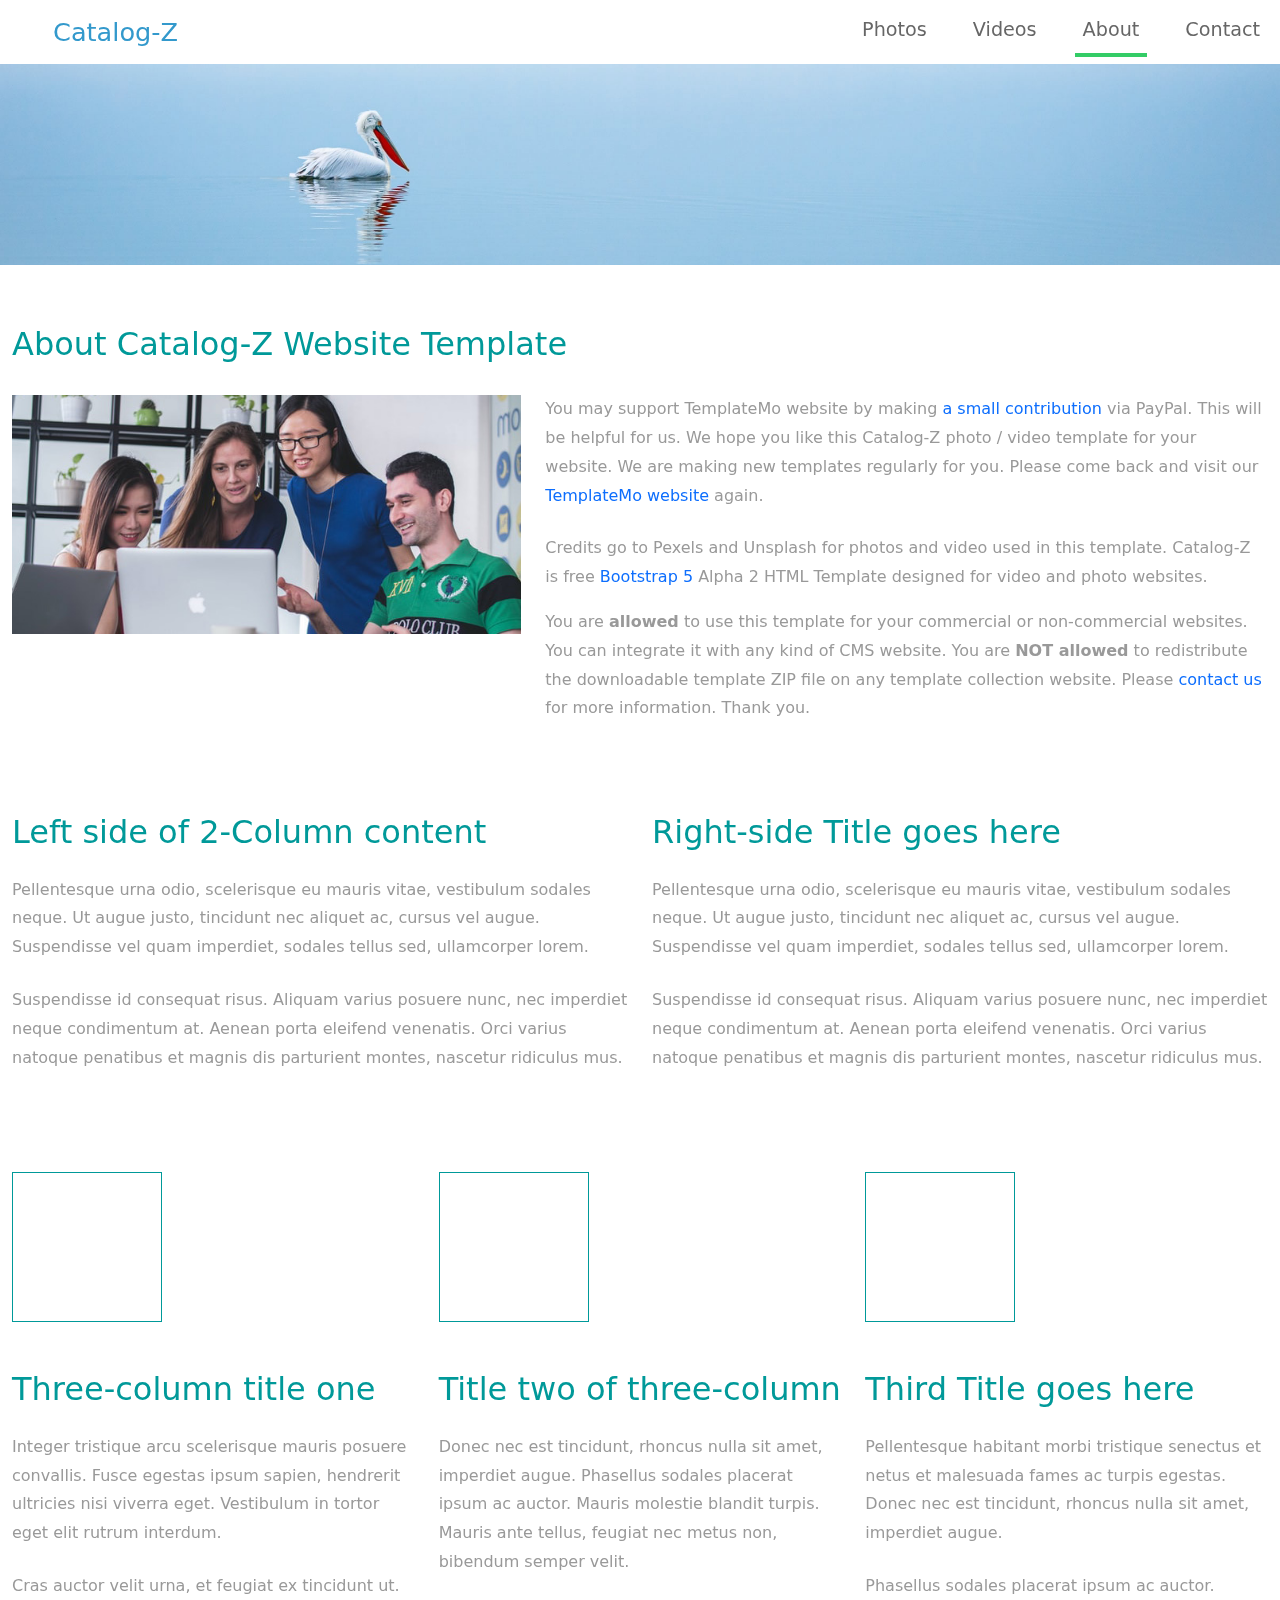
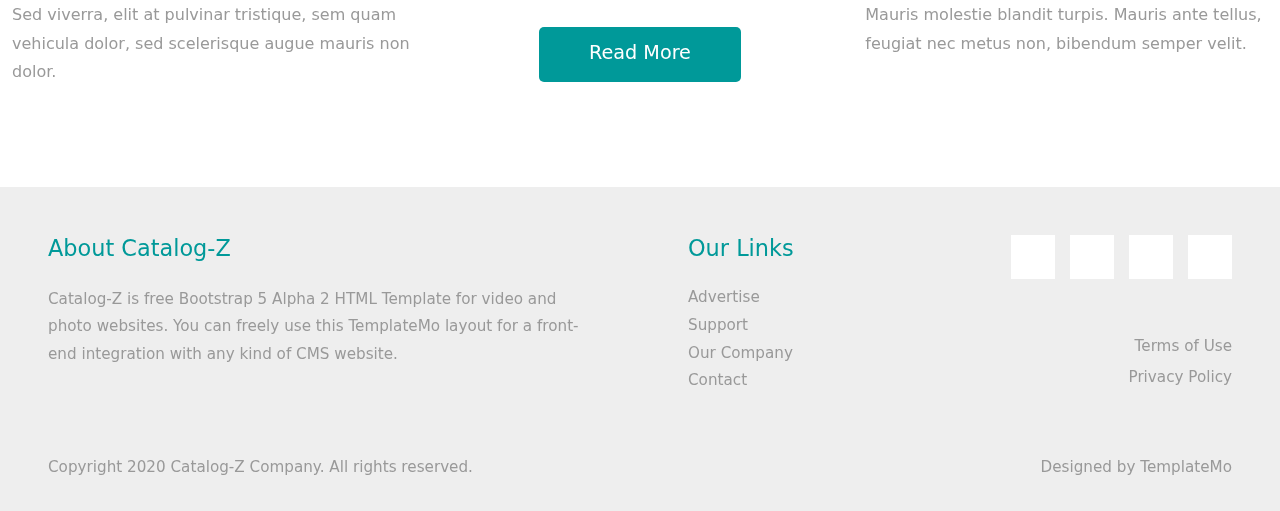
==== about.html @ 3329847a "first commit" ====
<!DOCTYPE html>
<html lang="en">
<head>
    <meta charset="UTF-8">
    <meta name="viewport" content="width=device-width, initial-scale=1.0">
    <title>Catalog-Z About page</title>
    <link rel="stylesheet" href="css/bootstrap.min.css">
    <link rel="stylesheet" href="fontawesome/css/all.min.css">
    <link rel="stylesheet" href="css/templatemo-style.css">
<!--
    
TemplateMo 556 Catalog-Z

https://templatemo.com/tm-556-catalog-z

-->
</head>
<body>
    <!-- Page Loader -->
    <div id="loader-wrapper">
        <div id="loader"></div>

        <div class="loader-section section-left"></div>
        <div class="loader-section section-right"></div>

    </div>
    <nav class="navbar navbar-expand-lg">
        <div class="container-fluid">
            <a class="navbar-brand" href="index.html">
                <i class="fas fa-film mr-2"></i>
                Catalog-Z
            </a>
            <button class="navbar-toggler" type="button" data-toggle="collapse" data-target="#navbarSupportedContent" aria-controls="navbarSupportedContent" aria-expanded="false" aria-label="Toggle navigation">
                <i class="fas fa-bars"></i>
            </button>
            <div class="collapse navbar-collapse" id="navbarSupportedContent">
            <ul class="navbar-nav ml-auto mb-2 mb-lg-0">
                <li class="nav-item">
                    <a class="nav-link nav-link-1" href="index.html">Photos</a>
                </li>
                <li class="nav-item">
                    <a class="nav-link nav-link-2" href="videos.html">Videos</a>
                </li>
                <li class="nav-item">
                    <a class="nav-link nav-link-3 active" aria-current="page" href="about.html">About</a>
                </li>
                <li class="nav-item">
                    <a class="nav-link nav-link-4" href="contact.html">Contact</a>
                </li>
            </ul>
            </div>
        </div>
    </nav>

    <div class="tm-hero d-flex justify-content-center align-items-center" data-parallax="scroll" data-image-src="img/hero.jpg"></div>

    <div class="container-fluid tm-mt-60">
        <div class="row mb-4">
            <h2 class="col-12 tm-text-primary">
                About Catalog-Z Website Template
            </h2>
        </div>
        <div class="row tm-mb-74 tm-row-1640">            
            <div class="col-lg-5 col-md-6 col-12 mb-3">
                <img src="img/about.jpg" alt="Image" class="img-fluid">
            </div>
            <div class="col-lg-7 col-md-6 col-12">
                <div class="tm-about-img-text">
                    <p class="mb-4">
                  You may support TemplateMo website by making <a href="https://paypal.me/templatemo" target="_parent" rel="sponsored">a small contribution</a> via PayPal. This will be helpful for us. We hope you like this Catalog-Z photo / video template for your website. We are making new templates regularly for you. Please come back and visit our <a rel="sponsored" href="https://templatemo.com" target="_parent">TemplateMo website</a> again. </p>
                    <p>
                        Credits go to Pexels and Unsplash for photos and video used in this template. Catalog-Z is free <a rel="sponsored" href="https://v5.getbootstrap.com/">Bootstrap 5</a> Alpha 2 HTML Template designed for video and photo websites.</p> 
                    <p>You are <b>allowed</b> to use this template for your commercial or non-commercial websites. You can integrate it with any kind of CMS website. You are <b>NOT allowed</b> to redistribute the downloadable template ZIP file on any template collection website. Please <a rel="nofollow" href="https://templatemo.com/contact" target="_parent">contact us</a> for more information. Thank you.</p>
                </div>                
            </div>
        </div>
        <div class="row tm-mb-50">
            <div class="col-md-6 col-12">
                <div class="tm-about-2-col">
                    <h2 class="tm-text-primary mb-4">
                        Left side of 2-Column content
                    </h2>
                    <p class="mb-4">
                        Pellentesque urna odio, scelerisque eu mauris vitae, vestibulum sodales neque. Ut augue justo, tincidunt nec aliquet ac, cursus vel augue. Suspendisse vel quam imperdiet, sodales tellus sed, ullamcorper lorem.
                    </p>
                    <p>
                        Suspendisse id consequat risus. Aliquam varius posuere nunc, nec imperdiet neque condimentum at. Aenean porta eleifend venenatis. Orci varius natoque penatibus et magnis dis parturient montes, nascetur ridiculus mus.
                    </p>
                </div>                
            </div> 
            <div class="col-md-6 col-12">
                <div class="tm-about-2-col">
                    <h2 class="tm-text-primary mb-4">
                        Right-side Title goes here
                    </h2>
                    <p class="mb-4">
                        Pellentesque urna odio, scelerisque eu mauris vitae, vestibulum sodales neque. Ut augue justo, tincidunt nec aliquet ac, cursus vel augue. Suspendisse vel quam imperdiet, sodales tellus sed, ullamcorper lorem.
                    </p>
                    <p>
                        Suspendisse id consequat risus. Aliquam varius posuere nunc, nec imperdiet neque condimentum at. Aenean porta eleifend venenatis. Orci varius natoque penatibus et magnis dis parturient montes, nascetur ridiculus mus.
                    </p>
                </div>                
            </div>     
        </div> <!-- row -->
        <div class="row tm-mb-50">
            <div class="col-md-4 col-12">
                <div class="tm-about-3-col">
                    <div class="tm-about-icon-container mb-5">
                        <i class="fas fa-desktop fa-3x tm-text-primary"></i>
                    </div>                
                    <h2 class="tm-text-primary mb-4">Three-column title one</h2>
                    <p class="mb-4">Integer tristique arcu scelerisque mauris posuere convallis. Fusce egestas ipsum sapien, hendrerit ultricies nisi viverra eget. Vestibulum in tortor eget elit rutrum interdum. </p>
                    <p>Cras auctor velit urna, et feugiat ex tincidunt ut. Sed viverra, elit at pulvinar tristique, sem quam vehicula dolor, sed scelerisque augue mauris non dolor.</p>
                </div>                
            </div>
            <div class="col-md-4 col-12">
                <div class="tm-about-3-col">
                    <div class="tm-about-icon-container mb-5">
                        <i class="fas fa-mobile-alt fa-3x tm-text-primary"></i>
                    </div>                
                    <h2 class="tm-text-primary mb-4">Title two of three-column</h2>
                    <p class="tm-mb-50">Donec nec est tincidunt, rhoncus nulla sit amet, imperdiet augue. Phasellus sodales placerat ipsum ac auctor. Mauris molestie blandit turpis. Mauris ante tellus, feugiat nec metus non, bibendum semper velit.</p>                
                    <div class="text-center">
                        <a href="#" class="btn btn-primary">Read More</a>
                    </div>
                </div>                
            </div>
            <div class="col-md-4 col-12">
                <div class="tm-about-3-col">
                    <div class="tm-about-icon-container mb-5">
                        <i class="fas fa-photo-video fa-3x tm-text-primary"></i>
                    </div>                
                    <h2 class="tm-text-primary mb-4">Third Title goes here</h2>
                    <p class="mb-4">Pellentesque habitant morbi tristique senectus et netus et malesuada fames ac turpis egestas. Donec nec est tincidunt, rhoncus nulla sit amet, imperdiet augue. </p>
                    <p>Phasellus sodales placerat ipsum ac auctor. Mauris molestie blandit turpis. Mauris ante tellus, feugiat nec metus non, bibendum semper velit.</p>
                </div>                
            </div>
        </div>
    </div> <!-- container-fluid, tm-container-content -->

    <footer class="tm-bg-gray pt-5 pb-3 tm-text-gray tm-footer">
        <div class="container-fluid tm-container-small">
            <div class="row">
                <div class="col-lg-6 col-md-12 col-12 px-5 mb-5">
                    <h3 class="tm-text-primary mb-4 tm-footer-title">About Catalog-Z</h3>
                    <p>Catalog-Z is free Bootstrap 5 Alpha 2 HTML Template for video and photo websites. You can freely use this TemplateMo layout for a front-end integration with any kind of CMS website.</p>
                </div>
                <div class="col-lg-3 col-md-6 col-sm-6 col-12 px-5 mb-5">
                    <h3 class="tm-text-primary mb-4 tm-footer-title">Our Links</h3>
                    <ul class="tm-footer-links pl-0">
                        <li><a href="#">Advertise</a></li>
                        <li><a href="#">Support</a></li>
                        <li><a href="#">Our Company</a></li>
                        <li><a href="#">Contact</a></li>
                    </ul>
                </div>
                <div class="col-lg-3 col-md-6 col-sm-6 col-12 px-5 mb-5">
                    <ul class="tm-social-links d-flex justify-content-end pl-0 mb-5">
                        <li class="mb-2"><a href="https://facebook.com"><i class="fab fa-facebook"></i></a></li>
                        <li class="mb-2"><a href="https://twitter.com"><i class="fab fa-twitter"></i></a></li>
                        <li class="mb-2"><a href="https://instagram.com"><i class="fab fa-instagram"></i></a></li>
                        <li class="mb-2"><a href="https://pinterest.com"><i class="fab fa-pinterest"></i></a></li>
                    </ul>
                    <a href="#" class="tm-text-gray text-right d-block mb-2">Terms of Use</a>
                    <a href="#" class="tm-text-gray text-right d-block">Privacy Policy</a>
                </div>
            </div>
            <div class="row">
                <div class="col-lg-8 col-md-7 col-12 px-5 mb-3">
                    Copyright 2020 Catalog-Z Company. All rights reserved.
                </div>
                <div class="col-lg-4 col-md-5 col-12 px-5 text-right">
                    Designed by <a href="https://templatemo.com" class="tm-text-gray" rel="sponsored" target="_parent">TemplateMo</a>
                </div>
            </div>
        </div>
    </footer>
    
    <script src="js/plugins.js"></script>
    <script>
        $(window).on("load", function() {
            $('body').addClass('loaded');
        });
    </script>
</body>
</html>
---- css/templatemo-style.css ----
/*
    
TemplateMo 556 Catalog-Z

https://templatemo.com/tm-556-catalog-z

*/

#loader-wrapper {
    position: fixed;
    top: 0;
    left: 0;
    width: 100%;
    height: 100%;
    z-index: 1001;
}
#loader {
    display: block;
    position: relative;
    left: 50%;
    top: 50%;
    width: 150px;
    height: 150px;
    margin: -75px 0 0 -75px;
    border-radius: 50%;
    border: 3px solid transparent;
    border-top-color: #3498db;

    -webkit-animation: spin 2s linear infinite; /* Chrome, Opera 15+, Safari 5+ */
    animation: spin 2s linear infinite; /* Chrome, Firefox 16+, IE 10+, Opera */

    z-index: 1002;
}

    #loader:before {
        content: "";
        position: absolute;
        top: 5px;
        left: 5px;
        right: 5px;
        bottom: 5px;
        border-radius: 50%;
        border: 3px solid transparent;
        border-top-color: #e74c3c;

        -webkit-animation: spin 3s linear infinite; /* Chrome, Opera 15+, Safari 5+ */
        animation: spin 3s linear infinite; /* Chrome, Firefox 16+, IE 10+, Opera */
    }

    #loader:after {
        content: "";
        position: absolute;
        top: 15px;
        left: 15px;
        right: 15px;
        bottom: 15px;
        border-radius: 50%;
        border: 3px solid transparent;
        border-top-color: #f9c922;

        -webkit-animation: spin 1.5s linear infinite; /* Chrome, Opera 15+, Safari 5+ */
          animation: spin 1.5s linear infinite; /* Chrome, Firefox 16+, IE 10+, Opera */
    }

    @-webkit-keyframes spin {
        0%   { 
            -webkit-transform: rotate(0deg);  /* Chrome, Opera 15+, Safari 3.1+ */
            -ms-transform: rotate(0deg);  /* IE 9 */
            transform: rotate(0deg);  /* Firefox 16+, IE 10+, Opera */
        }
        100% {
            -webkit-transform: rotate(360deg);  /* Chrome, Opera 15+, Safari 3.1+ */
            -ms-transform: rotate(360deg);  /* IE 9 */
            transform: rotate(360deg);  /* Firefox 16+, IE 10+, Opera */
        }
    }
    @keyframes spin {
        0%   { 
            -webkit-transform: rotate(0deg);  /* Chrome, Opera 15+, Safari 3.1+ */
            -ms-transform: rotate(0deg);  /* IE 9 */
            transform: rotate(0deg);  /* Firefox 16+, IE 10+, Opera */
        }
        100% {
            -webkit-transform: rotate(360deg);  /* Chrome, Opera 15+, Safari 3.1+ */
            -ms-transform: rotate(360deg);  /* IE 9 */
            transform: rotate(360deg);  /* Firefox 16+, IE 10+, Opera */
        }
    }

    #loader-wrapper .loader-section {
        position: fixed;
        top: 0;
        width: 51%;
        height: 100%;
        background: #222222;
        z-index: 1001;
        -webkit-transform: translateX(0);  /* Chrome, Opera 15+, Safari 3.1+ */
        -ms-transform: translateX(0);  /* IE 9 */
        transform: translateX(0);  /* Firefox 16+, IE 10+, Opera */
    }

    #loader-wrapper .loader-section.section-left {
        left: 0;
    }

    #loader-wrapper .loader-section.section-right {
        right: 0;
    }

    /* Loaded */
    .loaded #loader-wrapper .loader-section.section-left {
        -webkit-transform: translateX(-100%);  /* Chrome, Opera 15+, Safari 3.1+ */
            -ms-transform: translateX(-100%);  /* IE 9 */
                transform: translateX(-100%);  /* Firefox 16+, IE 10+, Opera */

        -webkit-transition: all 0.7s 0.3s cubic-bezier(0.645, 0.045, 0.355, 1.000);  
                transition: all 0.7s 0.3s cubic-bezier(0.645, 0.045, 0.355, 1.000);
    }

    .loaded #loader-wrapper .loader-section.section-right {
        -webkit-transform: translateX(100%);  /* Chrome, Opera 15+, Safari 3.1+ */
            -ms-transform: translateX(100%);  /* IE 9 */
                transform: translateX(100%);  /* Firefox 16+, IE 10+, Opera */

-webkit-transition: all 0.7s 0.3s cubic-bezier(0.645, 0.045, 0.355, 1.000);  
        transition: all 0.7s 0.3s cubic-bezier(0.645, 0.045, 0.355, 1.000);
    }
    
    .loaded #loader {
        opacity: 0;
        -webkit-transition: all 0.3s ease-out;  
                transition: all 0.3s ease-out;
    }
    .loaded #loader-wrapper {
        visibility: hidden;

        -webkit-transform: translateY(-100%);  /* Chrome, Opera 15+, Safari 3.1+ */
            -ms-transform: translateY(-100%);  /* IE 9 */
                transform: translateY(-100%);  /* Firefox 16+, IE 10+, Opera */

        -webkit-transition: all 0.3s 1s ease-out;  
                transition: all 0.3s 1s ease-out;
    }

p { line-height: 1.8; }

a { 
    text-decoration: none;
    transition: all 0.3s ease; 
}
a:hover { color:#009999; }
.container-fluid { max-width: 1770px; }
.tm-container-small { max-width: 1550px; }
.btn { border-radius: 0; }
.btn-primary {
    background-color: #009999;
    border: 0;
    border-radius: 5px;
    padding: 12px 50px 14px;
    font-size: 1.2rem;
}

.btn-primary:hover,
.btn-primary:focus {
    background-color:#086969;
}

.btn-primary.disabled, 
.btn-primary:disabled {
    background-color: #009999;
    pointer-events: all;
    cursor: not-allowed;
}

.form-control {
	padding: 10px 20px;
	width: 100%;
	height: auto;
}

.form-group { margin-bottom: 25px; }
.tm-btn-big { padding: 12px 90px 14px; }

.navbar-toggler:focus { box-shadow: none; }
.navbar-brand {
    color: #3399CC;
    font-size: 1.6rem;
}

.navbar-brand i { font-size: 2rem; }

.tm-hero {
    min-height: 200px;
    background: transparent;
}

.tm-mt-60 { margin-top: 60px; }
.tm-mb-50 { margin-bottom: 50px; }
.tm-mb-74 { margin-bottom: 74px; }
.tm-mb-90 { margin-bottom: 90px; }
.tm-text-primary { color: #009999; }
.tm-text-secondary { color: #CC6699; }
a.tm-text-primary:hover { color:#666666; }
.tm-bg-gray { background-color: #EEEEEE; }
.tm-input-paging {
    width: 40px;
    border-radius: 0;
    border: 1px solid #CCCCCC;
    background: #f4f4f4;
    text-align: center;
}

.nav-item { margin-right: 30px; }
.nav-item:last-child { margin-right: 0; }

.nav-link {
    color: #666666;
    border-bottom: 4px solid transparent;
    font-size: 1.2rem;
}

.nav-link-1.active,
.nav-link-1:hover {
    border-color: #33CCFF;
}

.nav-link-2.active,
.nav-link-2:hover {
    border-color: #FF6666;
}

.nav-link-3.active,
.nav-link-3:hover {
    border-color: #33CC66;
}

.nav-link-4.active,
.nav-link-4:hover {
    border-color: #CC66CC;
}

.tm-search-input {
    width: 360px;
    border-radius: 0;
    padding: 12px 15px;
    color: #009999;
    border: none;
}

.tm-search-input:focus {
    border-color: #009999;
    box-shadow: 0 0 0 0.25rem rgb(0 153 153 / 0.25);
}

.tm-search-input::placeholder { /* Chrome, Firefox, Opera, Safari 10.1+ */
    color: #009999;
    opacity: 1; /* Firefox */
}
  
.tm-search-input::-ms-input-placeholder { /* Microsoft Edge */
    color: #009999;
}

.tm-search-btn {
    color: white;
    background-color: #009999;
    border: none;
    width: 100px;
    height: 50px;
    margin-left: -1px;
}

p, .tm-text-gray { color: #999; }
.tm-text-gray-light { color: #CCC; }
.tm-text-gray-dark { color: #666; }


.tm-video-item {
    position: relative;
    overflow: hidden;
    text-align: center;
    cursor: pointer;
}

.tm-video-item img {
    position: relative;
    display: block;
    min-height: 100%;
    max-width: 100%;
    opacity: 0.8;
}

.tm-video-item figcaption {
    padding: 2em;
    color: #fff;
    text-transform: uppercase;
    font-size: 1.25em;
    -webkit-backface-visibility: hidden;
	backface-visibility: hidden;
}

.tm-video-item figcaption::before,
.tm-video-item figcaption::after {
    pointer-events: none;
}

.tm-video-item figcaption,
.tm-video-item figcaption > a {
    position: absolute;
    top: 0;
    left: 0;
    width: 100%;
    height: 100%;
}

.tm-video-item figcaption > a {
	z-index: 1000;
	text-indent: 200%;
	white-space: nowrap;
	font-size: 0;
	opacity: 0;
}

.tm-video-item h2 {
    word-spacing: -0.15em;
    font-weight: 300;
}

.tm-video-item h2,
.tm-video-item p {
    margin: 0;
}

.tm-video-item p {
    letter-spacing: 1px;
    font-size: 68.5%;
}

.tm-gallery div.d-block { animation: show .5s ease; }

@keyframes show {
    0% {
    	opacity: 0;
    	transform: scale(0.9);
    }
    100% {
    	opacity: 1;
    	transform: scale(1);
    }
}

.tm-paging-link {
    justify-content: center;
    display: flex;
    align-items: center;
    width: 60px;
    height: 60px;
    font-size: 1.1rem;
    color: #999;
    background-color: #EEEEEE;
    margin: 10px;
    border-radius: 5px;
    text-decoration: none;
    transition: all 0.3s ease;
}

.tm-paging-link:hover,
.tm-paging-link.active {
    background-color: #009999;
    color: #fff; 
}

/*---------------*/
/***** Ming *****/
/*---------------*/

figure.effect-ming {
	background: #030c17;
}

figure.effect-ming img {
	opacity: 0.9;
	-webkit-transition: opacity 0.35s;
	transition: opacity 0.35s;
}

figure.effect-ming figcaption::before {
	position: absolute;
	top: 30px;
	right: 30px;
	bottom: 30px;
	left: 30px;
	border: 2px solid #fff;
	box-shadow: 0 0 0 30px rgba(255,255,255,0.2);
	content: '';
	opacity: 0;
	-webkit-transition: opacity 0.35s, -webkit-transform 0.35s;
	transition: opacity 0.35s, transform 0.35s;
	-webkit-transform: scale3d(1.4,1.4,1);
	transform: scale3d(1.4,1.4,1);
}

figure.effect-ming h2 {
    font-size: 1.3em;
	opacity: 0;
	-webkit-transition: opacity 0.35s, -webkit-transform 0.35s;
	transition: opacity 0.35s, transform 0.35s;
	-webkit-transform: scale(1.5);
	transform: scale(1.5);
}

figure.effect-ming:hover figcaption::before,
figure.effect-ming:hover h2 {
	opacity: 1;
	-webkit-transform: scale3d(1,1,1);
	transform: scale3d(1,1,1);
}

figure.effect-ming:hover figcaption { background-color: rgba(58,52,42,0); }
figure.effect-ming:hover img { opacity: 0.4; }

.tm-footer-links li {
    list-style: none;
    margin-bottom: 5px;
}

.tm-footer-links li a { color: #999999; }
.tm-footer-links li a:hover { color: #009999; }

.tm-social-links li {
    list-style: none;
    margin-right: 15px;
}

.tm-social-links li:last-child { margin-right: 0; }

.tm-social-links li a  {
    color: #999999;
    width: 44px;
    height: 44px;
    display: flex;
    background-color: #fff;
    align-items: center;
    justify-content: center;
}

.tm-social-links li a:hover {
    color: #fff;
    background-color: #009999;
}

.tm-footer { font-size: 0.95rem; }
.tm-footer-title { font-size: 1.4rem; }

/* Videos */
#tm-video-container {
    max-height: 400px;
    overflow: hidden;
    background-color: #333;
    margin-bottom: 90px;
    position: relative;
}

#tm-video {
    display: block;
    width: 100%;
    height: auto;
}

#tm-video-control-button {
    position: absolute;
    bottom: 20px;
    right: 20px;
    z-index: 1000;
    color: #e1e1e1;
}

.tm-video-details {
    height: 100%;
    padding: 40px;
}

/* About */
.tm-row-1640 { max-width: 1640px; }
.tm-about-2-col { max-width: 716px; }
.tm-about-3-col { max-width: 540px; }

.tm-about-2-col,
.tm-about-3-col {
    margin-bottom: 50px;
}

.tm-about-icon-container {
    width: 150px;
    height: 150px;
    border: 1px solid #009999;
    display: flex;
    align-items: center;
    justify-content: center;
}

.tm-about-img-text { max-width: 940px; }

/* Contact */
select.form-control { border-radius: 0; }
select.form-control option { height: 30px; }

select:not([multiple]) {
    -webkit-appearance: none;
    -moz-appearance: none;
    background-position: right 15px center;
    background-repeat: no-repeat;
    background-image: url(../img/select-arrow.png);
    padding: 14px 20px;
    padding-right: 20px;
    color: #666;
}

.mapouter{
    position:relative;
    height:480px;
    width:100%;
    max-width: 480px;
}

.gmap-canvas {
    overflow:hidden;
    background:none!important;
    height:480px;
    width:100%;
}

.tm-contact-form { max-width: 420px; }
.tm-address-col { max-width: 520px; }
.tm-contacts { padding-left: 0; }

.tm-contacts li {
    list-style: none;
    margin-bottom: 20px;
}

.tm-contacts li a i { width: 30px; }
.tm-social { display: flex; }

.tm-social li {
    list-style: none;
    margin-bottom: 20px;
    margin-right: 15px;
}

.tm-social li a i {
    width: 40px;
    height: 40px;
    color: #666666;
    background-color: #EEEEEE;
    display: flex;
    align-items: center;
    justify-content: center;
    transition: all 0.3s ease;
}

.tm-social li a:hover i {
    color: #fff;
    background-color: #009999;
}

.form-control,
input:-internal-autofill-selected,
select:not([multiple]) {
    color: #009999 !important;
}

.form-control::placeholder { /* Chrome, Firefox, Opera, Safari 10.1+ */
    color:  #009999;
    opacity: 1; /* Firefox */
}


.carousel-image {
    width: 25%; /* Ajusta esto según tus necesidades */
    max-height: 50%; /* Ajusta la altura máxima según tus necesidades */
    object-fit: cover; /* Mantiene la proporción de la imagen */
}
.large-icon {
    font-size: 3em; /* Ajusta este valor según sea necesario */
    margin: 0 10px; /* Añade espacio entre los iconos */
}

@media (max-width: 991px) {
    .navbar-collapse {
        position: fixed;
        top: 50px;
        right: 0px;
        background: white;
        width: 150px;
        padding: 15px;
    }

    .tm-container-content { max-width: 870px; }
    .tm-contact-form, .tm-address-col, .mapouter { max-width: 100%; }
    .tm-people-row { max-width: 900px; }
}

@media (max-width: 767px) {
    .tm-paging-col { flex-direction: column; }
    .tm-paging { flex-wrap: wrap; }
    .tm-about-img-text { max-width: 640px; }
    .tm-about-2-col, .tm-about-3-col { margin-bottom: 50px; }
}

@media (max-width: 575px) {
    .tm-container-content { max-width: 420px; }

    .tm-search-form {
        padding-left: 15px;
        padding-right: 15px;
        width: 100%;
        justify-content: center;
    }

    .tm-search-input {
        width: 100%;
        max-width: 360px;
    }

    .tm-people-row { max-width: 420px; }
}

@media (max-width: 400px) {
    .tm-btn-big { padding: 12px 50px 14px; }
}

@media (max-width: 334px) {
    .tm-social-links {
        flex-wrap: wrap;
        justify-content: start !important;
    }

    .tm-social-links li { margin-right: 3px; }
}
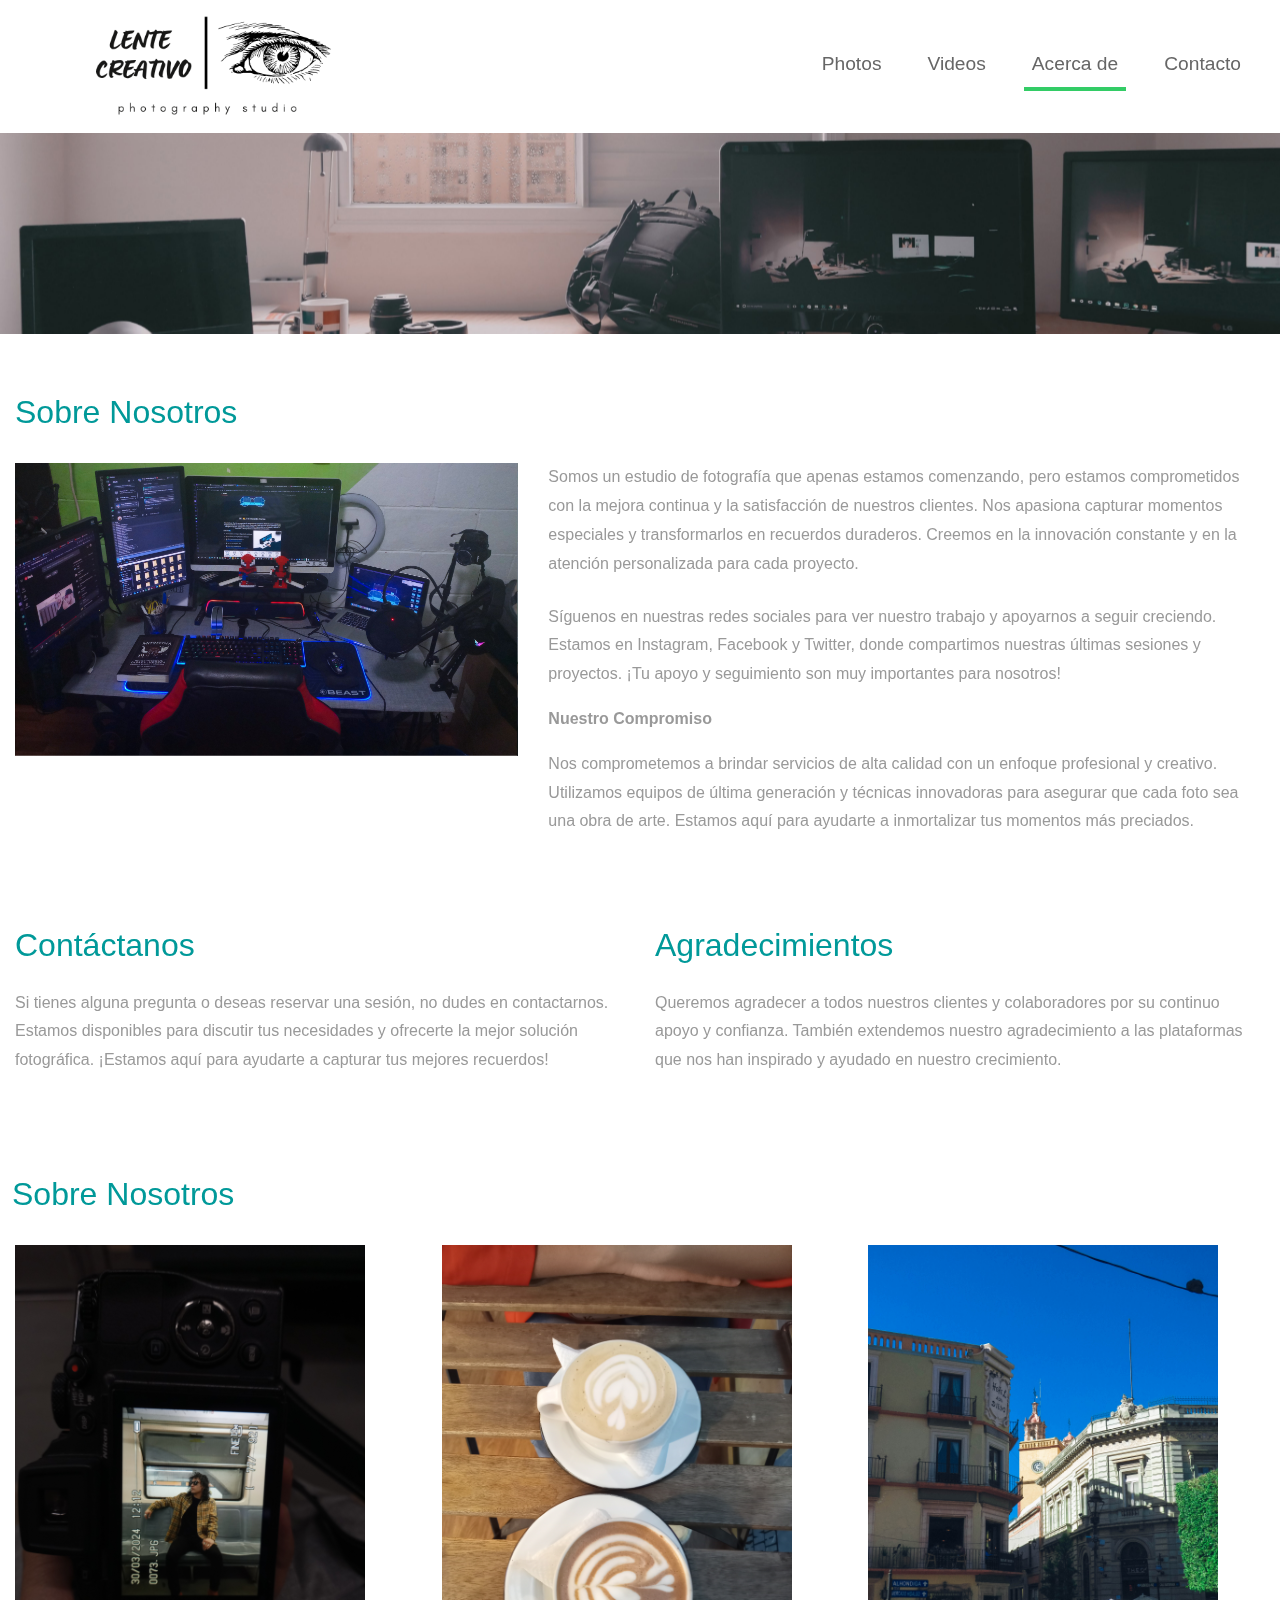
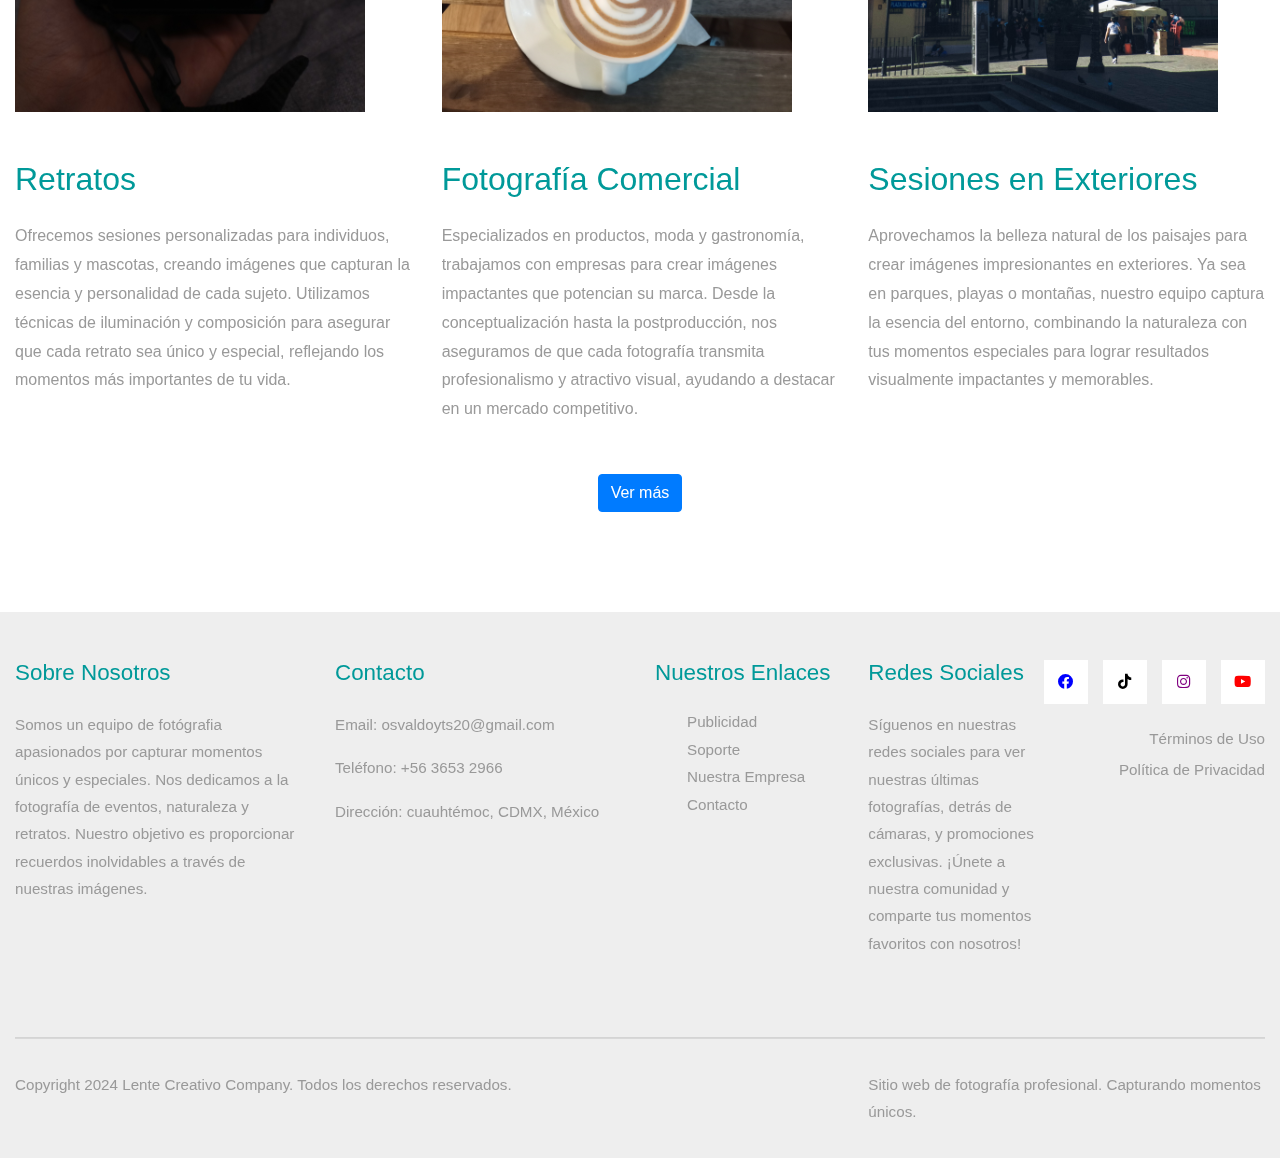
==== commit eba93dd5: "Modificacion de Acerca de" ====
--- a/about.html
+++ b/about.html
@@ -3,17 +3,13 @@
 <head>
     <meta charset="UTF-8">
     <meta name="viewport" content="width=device-width, initial-scale=1.0">
-    <title>Catalog-Z About page</title>
+    <title>Lente Creativo | Acerca de</title>
     <link rel="stylesheet" href="css/bootstrap.min.css">
     <link rel="stylesheet" href="fontawesome/css/all.min.css">
     <link rel="stylesheet" href="css/templatemo-style.css">
-<!--
-    
-TemplateMo 556 Catalog-Z
-
-https://templatemo.com/tm-556-catalog-z
-
--->
+    <link rel="icon" href="img/lente.png" type="image/x-icon">
+    <link href="https://stackpath.bootstrapcdn.com/bootstrap/4.5.2/css/bootstrap.min.css" rel="stylesheet">
+    <link href="https://cdnjs.cloudflare.com/ajax/libs/font-awesome/5.15.4/css/all.min.css" rel="stylesheet">
 </head>
 <body>
     <!-- Page Loader -->
@@ -26,9 +22,8 @@
     </div>
     <nav class="navbar navbar-expand-lg">
         <div class="container-fluid">
-            <a class="navbar-brand" href="index.html">
-                <i class="fas fa-film mr-2"></i>
-                Catalog-Z
+            <a class="navbar-brand" href="#">
+                <img src="img/logo-creative.png" alt="Image" class="img-fluid">
             </a>
             <button class="navbar-toggler" type="button" data-toggle="collapse" data-target="#navbarSupportedContent" aria-controls="navbarSupportedContent" aria-expanded="false" aria-label="Toggle navigation">
                 <i class="fas fa-bars"></i>
@@ -36,41 +31,52 @@
             <div class="collapse navbar-collapse" id="navbarSupportedContent">
             <ul class="navbar-nav ml-auto mb-2 mb-lg-0">
                 <li class="nav-item">
-                    <a class="nav-link nav-link-1" href="index.html">Photos</a>
+                    <a class="nav-link nav-link-1 " aria-current="page" href="index.html">Photos</a>
                 </li>
                 <li class="nav-item">
                     <a class="nav-link nav-link-2" href="videos.html">Videos</a>
                 </li>
                 <li class="nav-item">
-                    <a class="nav-link nav-link-3 active" aria-current="page" href="about.html">About</a>
-                </li>
-                <li class="nav-item">
-                    <a class="nav-link nav-link-4" href="contact.html">Contact</a>
+                    <a class="nav-link nav-link-3 active" href="about.html">Acerca de</a>
+                </li>
+                <li class="nav-item">
+                    <a class="nav-link nav-link-4" href="contact.html">Contacto</a>
                 </li>
             </ul>
             </div>
         </div>
     </nav>
 
-    <div class="tm-hero d-flex justify-content-center align-items-center" data-parallax="scroll" data-image-src="img/hero.jpg"></div>
+    <div class="tm-hero d-flex justify-content-center align-items-center" data-parallax="scroll" data-image-src="img/fondo-desk.jpg"></div>
 
     <div class="container-fluid tm-mt-60">
         <div class="row mb-4">
             <h2 class="col-12 tm-text-primary">
-                About Catalog-Z Website Template
+                Sobre Nosotros
             </h2>
         </div>
         <div class="row tm-mb-74 tm-row-1640">            
             <div class="col-lg-5 col-md-6 col-12 mb-3">
-                <img src="img/about.jpg" alt="Image" class="img-fluid">
+                <img src="img/desk.jpg" alt="Image" class="img-fluid">
             </div>
             <div class="col-lg-7 col-md-6 col-12">
                 <div class="tm-about-img-text">
                     <p class="mb-4">
-                  You may support TemplateMo website by making <a href="https://paypal.me/templatemo" target="_parent" rel="sponsored">a small contribution</a> via PayPal. This will be helpful for us. We hope you like this Catalog-Z photo / video template for your website. We are making new templates regularly for you. Please come back and visit our <a rel="sponsored" href="https://templatemo.com" target="_parent">TemplateMo website</a> again. </p>
+                    <!-- You may support TemplateMo website by making <a href="https://paypal.me/templatemo" target="_parent" rel="sponsored">a small contribution</a> via PayPal. This will be helpful for us. We hope you like this Catalog-Z photo / video template for your website. We are making new templates regularly for you. Please come back and visit our <a rel="sponsored" href="https://templatemo.com" target="_parent">TemplateMo website</a> again. --> 
+                    Somos un estudio de fotografía que apenas estamos comenzando, pero estamos comprometidos con la mejora continua y la satisfacción de nuestros clientes. Nos apasiona capturar momentos especiales y transformarlos en recuerdos duraderos. Creemos en la innovación constante y en la atención personalizada para cada proyecto.
+                    </p> 
                     <p>
-                        Credits go to Pexels and Unsplash for photos and video used in this template. Catalog-Z is free <a rel="sponsored" href="https://v5.getbootstrap.com/">Bootstrap 5</a> Alpha 2 HTML Template designed for video and photo websites.</p> 
-                    <p>You are <b>allowed</b> to use this template for your commercial or non-commercial websites. You can integrate it with any kind of CMS website. You are <b>NOT allowed</b> to redistribute the downloadable template ZIP file on any template collection website. Please <a rel="nofollow" href="https://templatemo.com/contact" target="_parent">contact us</a> for more information. Thank you.</p>
+                        Síguenos en nuestras redes sociales para ver nuestro trabajo y apoyarnos a seguir creciendo. Estamos en Instagram, Facebook y Twitter, donde compartimos nuestras últimas sesiones y proyectos. ¡Tu apoyo y seguimiento son muy importantes para nosotros!
+                    </p>
+                    <p>
+                        <!-- Credits go to Pexels and Unsplash for photos and video used in this template. Catalog-Z is free <a rel="sponsored" href="https://v5.getbootstrap.com/">Bootstrap 5</a> Alpha 2 HTML Template designed for video and photo websites. -->
+                        <b>Nuestro Compromiso</b>
+                    </p> 
+                    <p>
+                        <!-- You are <b>allowed</b> to use this template for your commercial or non-commercial websites. You can integrate it with any kind of CMS website. You are <b>NOT allowed</b> to redistribute the downloadable template ZIP file on any template collection website. Please <a rel="nofollow" href="https://templatemo.com/contact" target="_parent">contact us</a> for more information. Thank you. -->
+                        Nos comprometemos a brindar servicios de alta calidad con un enfoque profesional y creativo. Utilizamos equipos de última generación y técnicas innovadoras para asegurar que cada foto sea una obra de arte. Estamos aquí para ayudarte a inmortalizar tus momentos más preciados.
+                    </p>
+                    
                 </div>                
             </div>
         </div>
@@ -78,61 +84,71 @@
             <div class="col-md-6 col-12">
                 <div class="tm-about-2-col">
                     <h2 class="tm-text-primary mb-4">
-                        Left side of 2-Column content
+                        Contáctanos
                     </h2>
                     <p class="mb-4">
-                        Pellentesque urna odio, scelerisque eu mauris vitae, vestibulum sodales neque. Ut augue justo, tincidunt nec aliquet ac, cursus vel augue. Suspendisse vel quam imperdiet, sodales tellus sed, ullamcorper lorem.
-                    </p>
-                    <p>
+                        <!-- Pellentesque urna odio, scelerisque eu mauris vitae, vestibulum sodales neque. Ut augue justo, tincidunt nec aliquet ac, cursus vel augue. Suspendisse vel quam imperdiet, sodales tellus sed, ullamcorper lorem. -->
+                        Si tienes alguna pregunta o deseas reservar una sesión, no dudes en contactarnos. Estamos disponibles para discutir tus necesidades y ofrecerte la mejor solución fotográfica. ¡Estamos aquí para ayudarte a capturar tus mejores recuerdos!
+                    </p>
+                    <!-- <p>
                         Suspendisse id consequat risus. Aliquam varius posuere nunc, nec imperdiet neque condimentum at. Aenean porta eleifend venenatis. Orci varius natoque penatibus et magnis dis parturient montes, nascetur ridiculus mus.
-                    </p>
+                    </p> -->
                 </div>                
             </div> 
             <div class="col-md-6 col-12">
                 <div class="tm-about-2-col">
                     <h2 class="tm-text-primary mb-4">
-                        Right-side Title goes here
+                        Agradecimientos
                     </h2>
                     <p class="mb-4">
-                        Pellentesque urna odio, scelerisque eu mauris vitae, vestibulum sodales neque. Ut augue justo, tincidunt nec aliquet ac, cursus vel augue. Suspendisse vel quam imperdiet, sodales tellus sed, ullamcorper lorem.
-                    </p>
-                    <p>
+                        <!-- Pellentesque urna odio, scelerisque eu mauris vitae, vestibulum sodales neque. Ut augue justo, tincidunt nec aliquet ac, cursus vel augue. Suspendisse vel quam imperdiet, sodales tellus sed, ullamcorper lorem. -->
+                        Queremos agradecer a todos nuestros clientes y colaboradores por su continuo apoyo y confianza. También extendemos nuestro agradecimiento a las plataformas que nos han inspirado y ayudado en nuestro crecimiento.
+                    </p>
+                    <!-- <p>
                         Suspendisse id consequat risus. Aliquam varius posuere nunc, nec imperdiet neque condimentum at. Aenean porta eleifend venenatis. Orci varius natoque penatibus et magnis dis parturient montes, nascetur ridiculus mus.
-                    </p>
+                    </p> -->
                 </div>                
             </div>     
         </div> <!-- row -->
         <div class="row tm-mb-50">
+            <div class="row mb-4">
+                <h2 class="col-12 tm-text-primary">
+                    Sobre Nosotros
+                </h2>
+            </div>
             <div class="col-md-4 col-12">
                 <div class="tm-about-3-col">
-                    <div class="tm-about-icon-container mb-5">
-                        <i class="fas fa-desktop fa-3x tm-text-primary"></i>
+                    <div class="tm-about-icon-container/s mb-5">
+                        <!-- <i class="fas fa-desktop fa-3x tm-text-primary"></i> -->
+                        <img src="img/photo_1.jpg"alt="Fotografía Retratos" class="tm-service-icon small-image">
                     </div>                
-                    <h2 class="tm-text-primary mb-4">Three-column title one</h2>
-                    <p class="mb-4">Integer tristique arcu scelerisque mauris posuere convallis. Fusce egestas ipsum sapien, hendrerit ultricies nisi viverra eget. Vestibulum in tortor eget elit rutrum interdum. </p>
-                    <p>Cras auctor velit urna, et feugiat ex tincidunt ut. Sed viverra, elit at pulvinar tristique, sem quam vehicula dolor, sed scelerisque augue mauris non dolor.</p>
+                    <h2 class="tm-text-primary mb-4">Retratos</h2>
+                    <p class="mb-4">Ofrecemos sesiones personalizadas para individuos, familias y mascotas, creando imágenes que capturan la esencia y personalidad de cada sujeto. Utilizamos técnicas de iluminación y composición para asegurar que cada retrato sea único y especial, reflejando los momentos más importantes de tu vida.</p>
+                    <!-- <p>Cras auctor velit urna, et feugiat ex tincidunt ut. Sed viverra, elit at pulvinar tristique, sem quam vehicula dolor, sed scelerisque augue mauris non dolor.</p> -->
                 </div>                
             </div>
             <div class="col-md-4 col-12">
                 <div class="tm-about-3-col">
-                    <div class="tm-about-icon-container mb-5">
-                        <i class="fas fa-mobile-alt fa-3x tm-text-primary"></i>
+                    <div class="tm-about-icon-container/s mb-5">
+                        <!-- <i class="fas fa-mobile-alt fa-3x tm-text-primary"></i> -->
+                        <img src="img/rest_2.jpg"alt="Fotografía Comercial" class="tm-service-icon small-image">
                     </div>                
-                    <h2 class="tm-text-primary mb-4">Title two of three-column</h2>
-                    <p class="tm-mb-50">Donec nec est tincidunt, rhoncus nulla sit amet, imperdiet augue. Phasellus sodales placerat ipsum ac auctor. Mauris molestie blandit turpis. Mauris ante tellus, feugiat nec metus non, bibendum semper velit.</p>                
+                    <h2 class="tm-text-primary mb-4">Fotografía Comercial</h2>
+                    <p class="tm-mb-50">Especializados en productos, moda y gastronomía, trabajamos con empresas para crear imágenes impactantes que potencian su marca. Desde la conceptualización hasta la postproducción, nos aseguramos de que cada fotografía transmita profesionalismo y atractivo visual, ayudando a destacar en un mercado competitivo.</p>                
                     <div class="text-center">
-                        <a href="#" class="btn btn-primary">Read More</a>
+                        <a href="https://instagram.com/mm12_photos/" class="btn btn-primary">Ver más</a>
                     </div>
                 </div>                
             </div>
             <div class="col-md-4 col-12">
                 <div class="tm-about-3-col">
-                    <div class="tm-about-icon-container mb-5">
-                        <i class="fas fa-photo-video fa-3x tm-text-primary"></i>
+                    <div class="tm-about-icon-container/s mb-5">
+                        <!-- <i class="fas fa-photo-video fa-3x tm-text-primary"></i> -->
+                        <img src="img/paisajes/guanajuato/DSCN9889.jpg"alt="Fotografía Exteriores" class="tm-service-icon small-image">
                     </div>                
-                    <h2 class="tm-text-primary mb-4">Third Title goes here</h2>
-                    <p class="mb-4">Pellentesque habitant morbi tristique senectus et netus et malesuada fames ac turpis egestas. Donec nec est tincidunt, rhoncus nulla sit amet, imperdiet augue. </p>
-                    <p>Phasellus sodales placerat ipsum ac auctor. Mauris molestie blandit turpis. Mauris ante tellus, feugiat nec metus non, bibendum semper velit.</p>
+                    <h2 class="tm-text-primary mb-4">Sesiones en Exteriores</h2>
+                    <p class="mb-4">Aprovechamos la belleza natural de los paisajes para crear imágenes impresionantes en exteriores. Ya sea en parques, playas o montañas, nuestro equipo captura la esencia del entorno, combinando la naturaleza con tus momentos especiales para lograr resultados visualmente impactantes y memorables.</p>
+                    <!-- <p>Phasellus sodales placerat ipsum ac auctor. Mauris molestie blandit turpis. Mauris ante tellus, feugiat nec metus non, bibendum semper velit.</p> -->
                 </div>                
             </div>
         </div>
@@ -141,36 +157,50 @@
     <footer class="tm-bg-gray pt-5 pb-3 tm-text-gray tm-footer">
         <div class="container-fluid tm-container-small">
             <div class="row">
-                <div class="col-lg-6 col-md-12 col-12 px-5 mb-5">
-                    <h3 class="tm-text-primary mb-4 tm-footer-title">About Catalog-Z</h3>
-                    <p>Catalog-Z is free Bootstrap 5 Alpha 2 HTML Template for video and photo websites. You can freely use this TemplateMo layout for a front-end integration with any kind of CMS website.</p>
-                </div>
-                <div class="col-lg-3 col-md-6 col-sm-6 col-12 px-5 mb-5">
-                    <h3 class="tm-text-primary mb-4 tm-footer-title">Our Links</h3>
-                    <ul class="tm-footer-links pl-0">
-                        <li><a href="#">Advertise</a></li>
-                        <li><a href="#">Support</a></li>
-                        <li><a href="#">Our Company</a></li>
-                        <li><a href="#">Contact</a></li>
+                <div class="col-lg-3 col-md-6 col-sm-12 mb-5">
+                    <h3 class="tm-text-primary mb-4 tm-footer-title">Sobre Nosotros</h3>
+                    <p>Somos un equipo de fotógrafia apasionados por capturar momentos únicos y especiales. Nos dedicamos a la fotografía de eventos, naturaleza y retratos. Nuestro objetivo es proporcionar recuerdos inolvidables a través de nuestras imágenes.</p>
+                </div>
+                <div class="col-lg-3 col-md-6 col-sm-12 mb-5">
+                    <h3 class="tm-text-primary mb-4 tm-footer-title">Contacto</h3>
+                    <p>Email: osvaldoyts20@gmail.com</p>
+                    <p>Teléfono: +56 3653 2966</p>
+                    <p>Dirección: cuauhtémoc, CDMX, México</p>
+                </div>
+                <div class="col-lg-2 col-md-6 col-sm-12 mb-5">
+                    <h3 class="tm-text-primary mb-4 tm-footer-title">Nuestros Enlaces</h3>
+                        <ul class="tm-footer-links">
+                            <li><a href="#">Publicidad</a></li>
+                            <li><a href="#">Soporte</a></li>
+                            <li><a href="#">Nuestra Empresa</a></li>
+                            <li><a href="#">Contacto</a></li>
+                        </ul>
+                </div> 
+                <div class="col-lg-2 col-md-6 col-sm-12 mb-5">
+                    <h3 class="tm-text-primary mb-4 tm-footer-title">Redes Sociales</h3>
+                    <p>Síguenos en nuestras redes sociales para ver nuestras últimas fotografías, detrás de cámaras, y promociones exclusivas. ¡Únete a nuestra comunidad y comparte tus momentos favoritos con nosotros!</p>
+                </div>
+                <div class="col-lg-2 col-md-6 col-sm-12 mb-5">
+                    <ul class="tm-social-links d-flex justify-content-end">
+                        <li class="mb-2"><a href="https://facebook.com/Osvagames20/"><i class="fab fa-facebook" style="color: blue;"></i></a></li>
+                        <li class="mb-2"><a href="https://tiktok.com/@Osva_ts"><i class="fab fa-tiktok" style="color: black;"></i></a></li>
+                        <li class="mb-2"><a href="https://instagram.com/mm12_photos/"><i class="fab fa-instagram" style="color: purple;"></i></a></li>
+                        <li class="mb-2"><a href="https://youtube.com/@MM12YT"><i class="fab fa-youtube" style="color: red;"></i></a></li>
                     </ul>
-                </div>
-                <div class="col-lg-3 col-md-6 col-sm-6 col-12 px-5 mb-5">
-                    <ul class="tm-social-links d-flex justify-content-end pl-0 mb-5">
-                        <li class="mb-2"><a href="https://facebook.com"><i class="fab fa-facebook"></i></a></li>
-                        <li class="mb-2"><a href="https://twitter.com"><i class="fab fa-twitter"></i></a></li>
-                        <li class="mb-2"><a href="https://instagram.com"><i class="fab fa-instagram"></i></a></li>
-                        <li class="mb-2"><a href="https://pinterest.com"><i class="fab fa-pinterest"></i></a></li>
-                    </ul>
-                    <a href="#" class="tm-text-gray text-right d-block mb-2">Terms of Use</a>
-                    <a href="#" class="tm-text-gray text-right d-block">Privacy Policy</a>
+                    <a href="#" class="tm-text-gray text-right d-block mb-2">Términos de Uso</a>
+                    <a href="#" class="tm-text-gray text-right d-block">Política de Privacidad</a>
                 </div>
             </div>
             <div class="row">
-                <div class="col-lg-8 col-md-7 col-12 px-5 mb-3">
-                    Copyright 2020 Catalog-Z Company. All rights reserved.
-                </div>
-                <div class="col-lg-4 col-md-5 col-12 px-5 text-right">
-                    Designed by <a href="https://templatemo.com" class="tm-text-gray" rel="sponsored" target="_parent">TemplateMo</a>
+                <div class="col-12 mb-3">
+                    <hr class="tm-hr-thin">
+                </div>
+                <div class="col-lg-8 col-md-7 col-sm-12 mb-3">
+                    <p class="text-center text-lg-left">Copyright 2024 Lente Creativo Company. Todos los derechos reservados.</p>
+                </div>
+                <div class="col-lg-4 col-md-5 col-sm-12 text-center text-md-right">
+                    <!-- <p class="mb-0">Designed by <a href="https://templatemo.com" class="tm-text-gray" rel="sponsored" target="_blank">TemplateMo</a></p> -->
+                    <p class="text-center text-lg-left">Sitio web de fotografía profesional. Capturando momentos únicos.</p>
                 </div>
             </div>
         </div>
--- a/css/templatemo-style.css
+++ b/css/templatemo-style.css
@@ -480,6 +480,22 @@
     padding: 40px;
 }
 
+/**/
+.video-container {
+    position: relative;
+    padding-bottom: 56.25%; /* 16:9 */
+    padding-top: 25px;
+    height: 0;
+}
+.video-container iframe {
+    position: absolute;
+    top: 0;
+    left: 0;
+    width: 100%;
+    height: 100%;
+}
+
+
 /* About */
 .tm-row-1640 { max-width: 1640px; }
 .tm-about-2-col { max-width: 716px; }
@@ -491,8 +507,8 @@
 }
 
 .tm-about-icon-container {
-    width: 150px;
-    height: 150px;
+    width: 370px;
+    height: 350px;
     border: 1px solid #009999;
     display: flex;
     align-items: center;
@@ -586,6 +602,11 @@
     margin: 0 10px; /* Añade espacio entre los iconos */
 }
 
+.small-image {
+    width: 350px; /* Puedes ajustar el ancho según sea necesario */
+    height: auto; /* Mantiene la proporción de la imagen */
+}
+
 @media (max-width: 991px) {
     .navbar-collapse {
         position: fixed;
@@ -637,4 +658,26 @@
     }
 
     .tm-social-links li { margin-right: 3px; }
+}
+
+@media (min-width: 768px) {
+    .video-container {
+        padding-bottom: 0;
+        height: 500px;
+        max-width: 90%; /* Ajusta el ancho al 90% */
+    }
+}
+
+@media (min-width: 992px) {
+    .video-container {
+        height: 600px;
+        max-width: 85%; /* Ajusta el ancho al 85% */
+    }
+}
+
+@media (min-width: 1200px) {
+    .video-container {
+        height: 800px;
+        max-width: 80%; /* Ajusta el ancho al 80% */
+    }
 }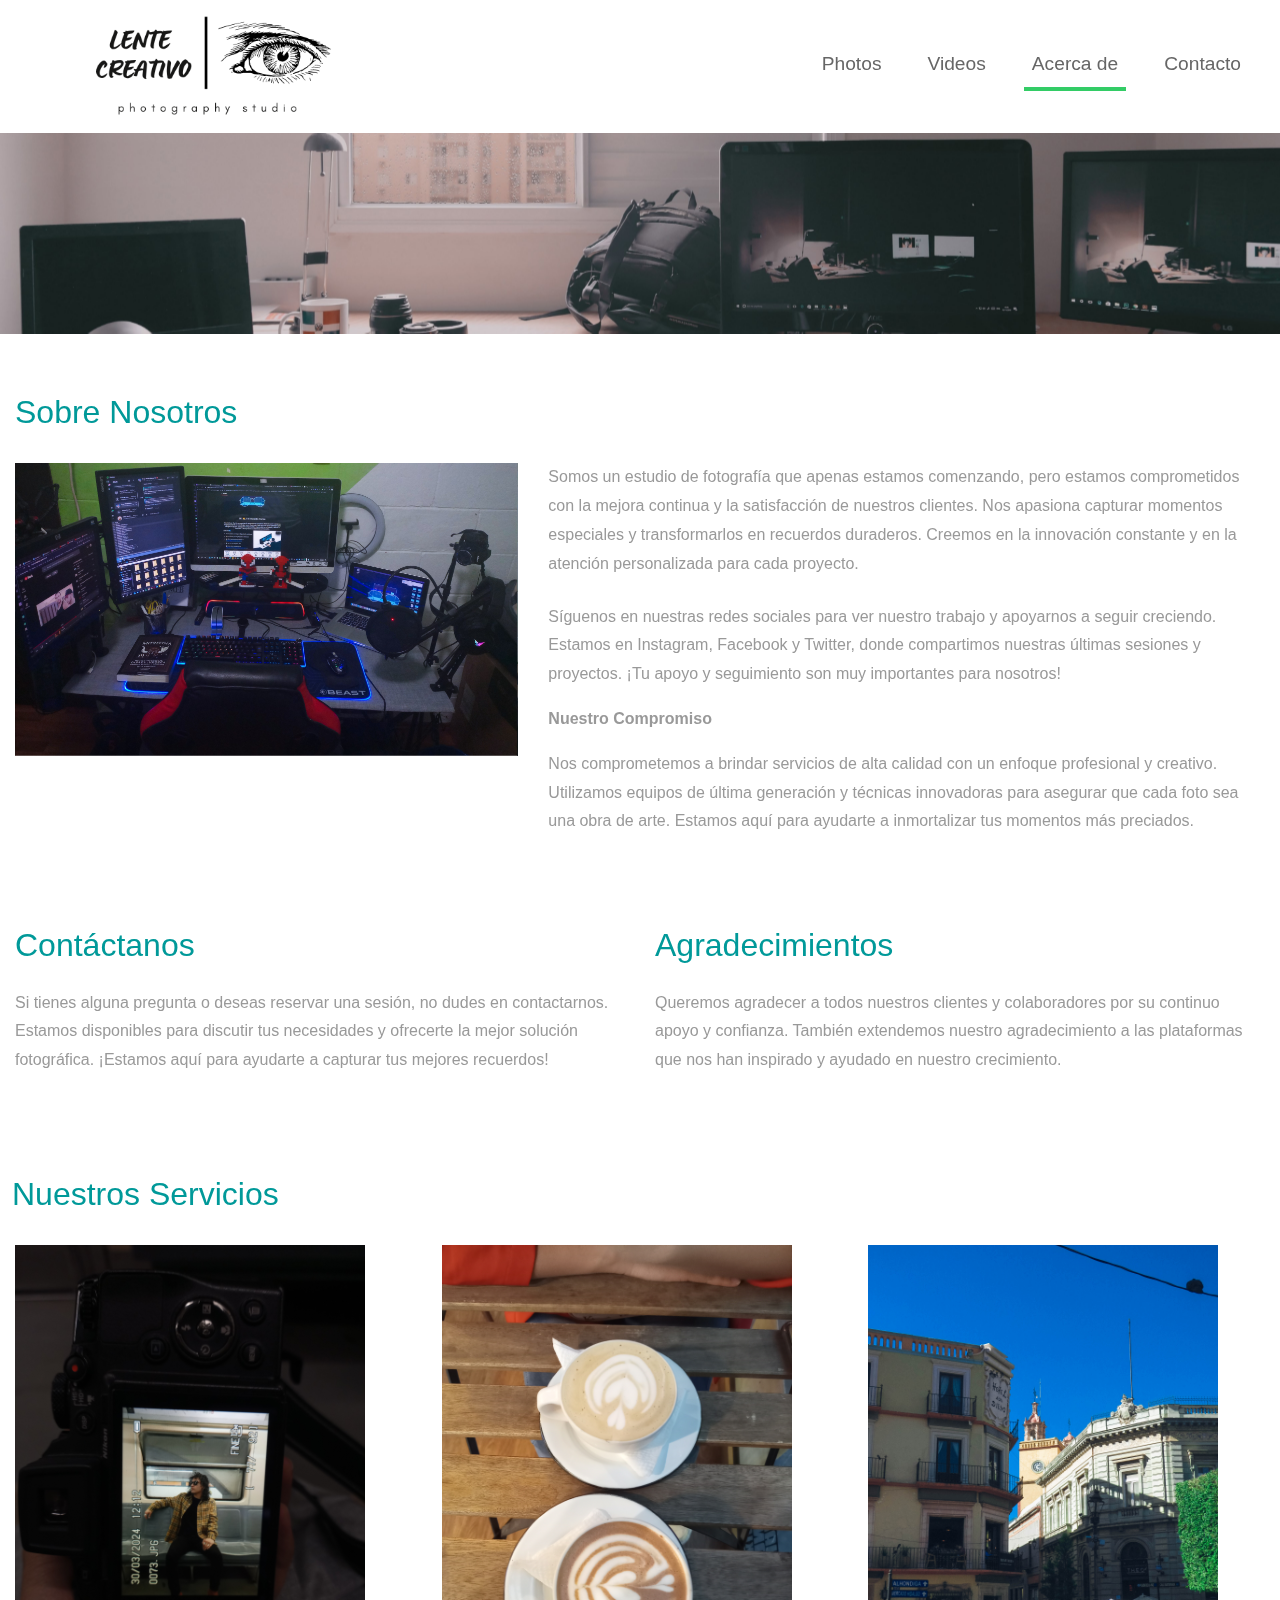
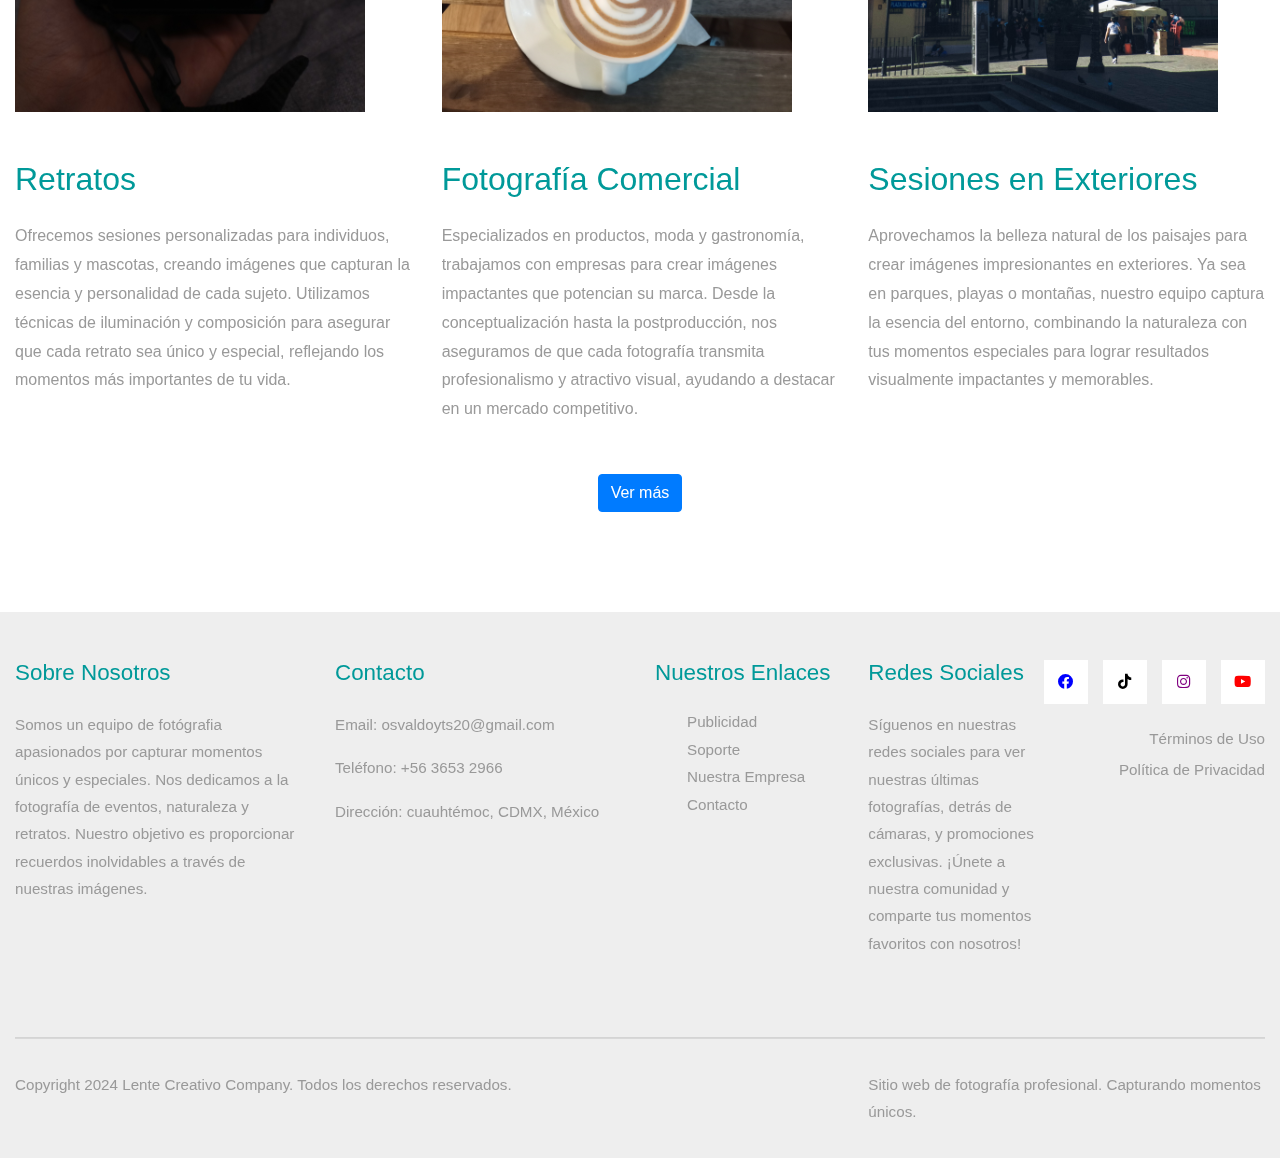
==== commit 1b76dd7a: "Modificacion de Contacto" ====
--- a/about.html
+++ b/about.html
@@ -113,7 +113,7 @@
         <div class="row tm-mb-50">
             <div class="row mb-4">
                 <h2 class="col-12 tm-text-primary">
-                    Sobre Nosotros
+                    Nuestros Servicios
                 </h2>
             </div>
             <div class="col-md-4 col-12">
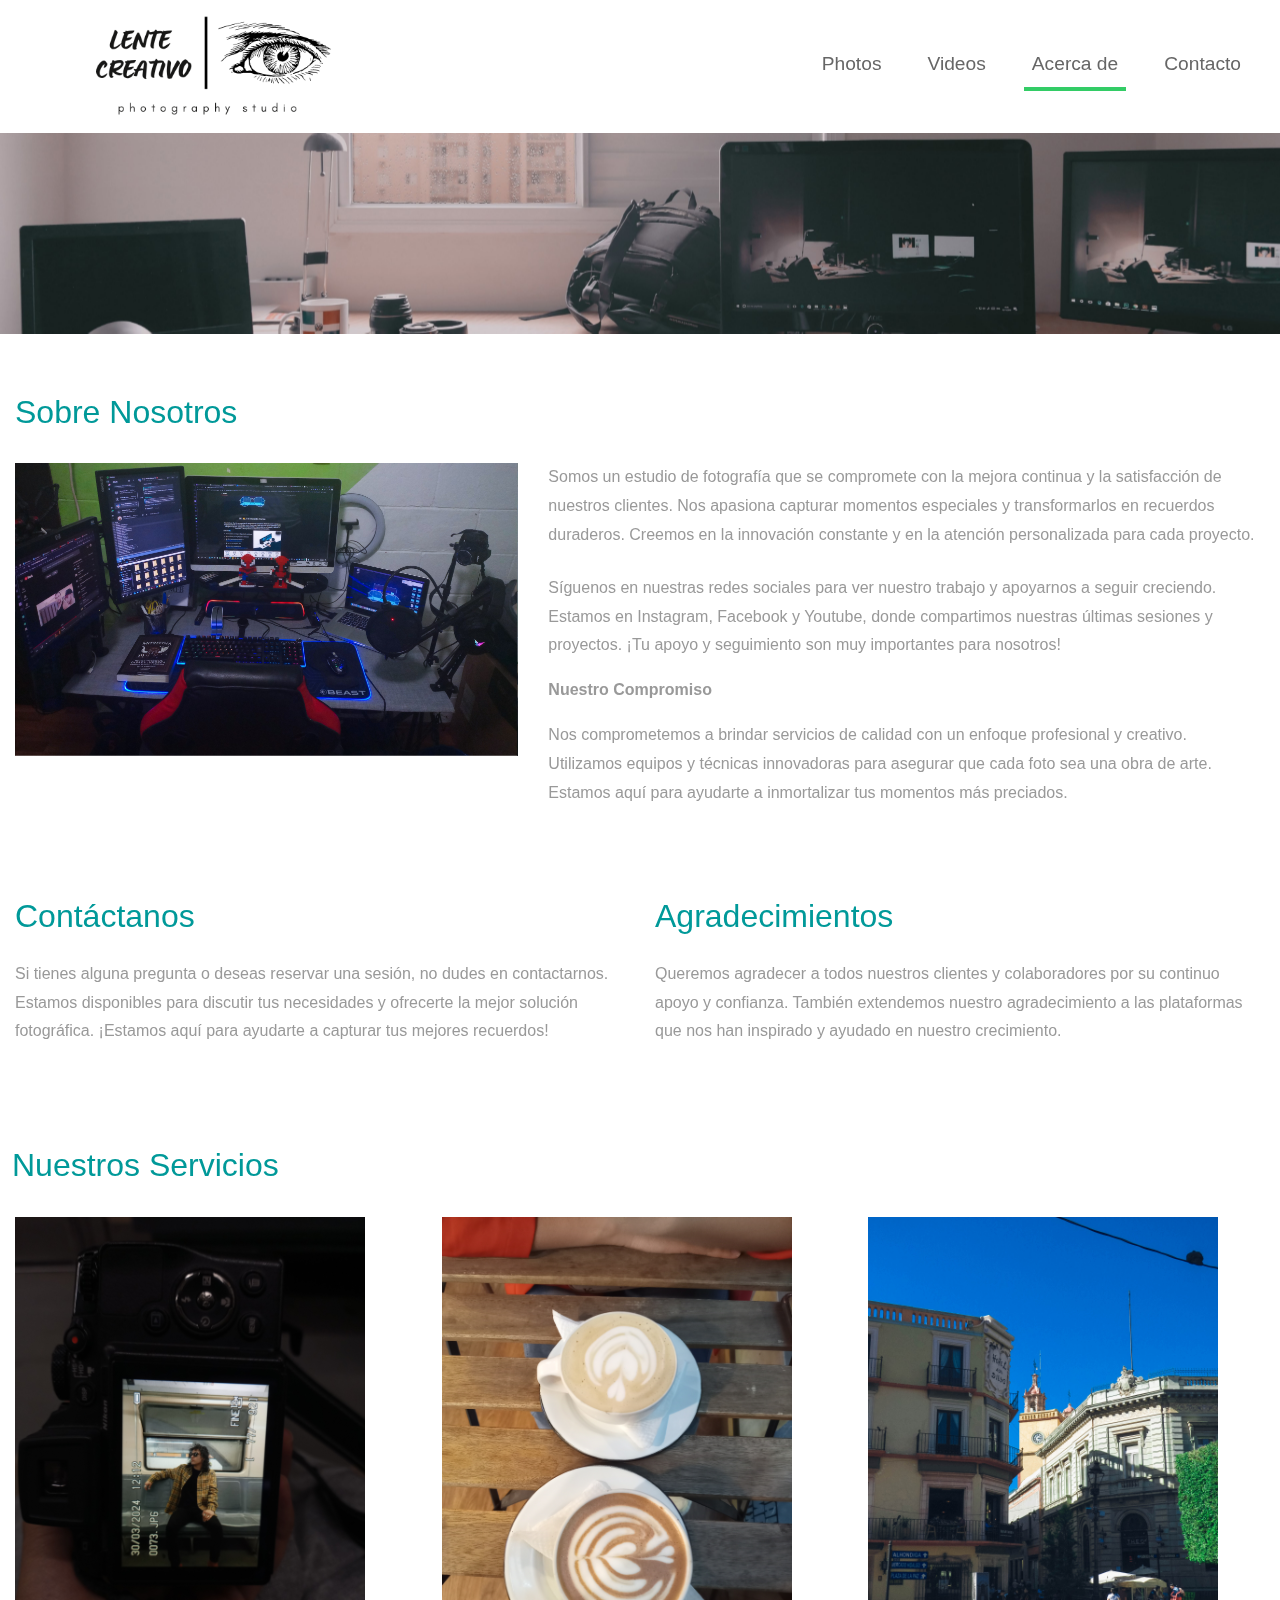
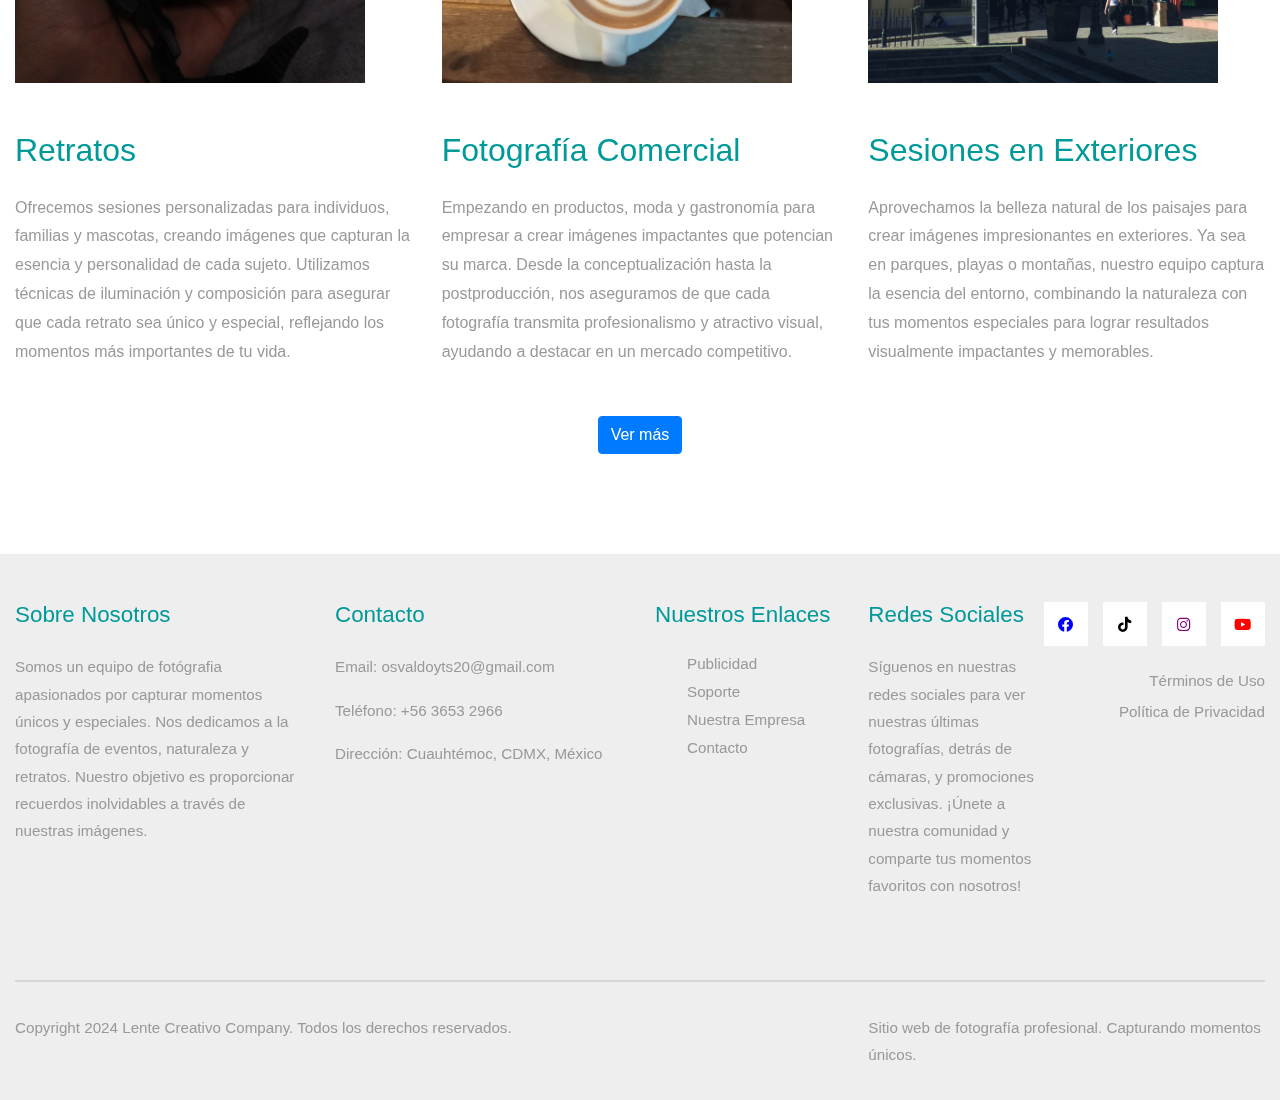
==== commit 9c95d7cf: "Modificacion de sugerencias" ====
--- a/about.html
+++ b/about.html
@@ -63,10 +63,10 @@
                 <div class="tm-about-img-text">
                     <p class="mb-4">
                     <!-- You may support TemplateMo website by making <a href="https://paypal.me/templatemo" target="_parent" rel="sponsored">a small contribution</a> via PayPal. This will be helpful for us. We hope you like this Catalog-Z photo / video template for your website. We are making new templates regularly for you. Please come back and visit our <a rel="sponsored" href="https://templatemo.com" target="_parent">TemplateMo website</a> again. --> 
-                    Somos un estudio de fotografía que apenas estamos comenzando, pero estamos comprometidos con la mejora continua y la satisfacción de nuestros clientes. Nos apasiona capturar momentos especiales y transformarlos en recuerdos duraderos. Creemos en la innovación constante y en la atención personalizada para cada proyecto.
+                    Somos un estudio de fotografía que se compromete con la mejora continua y la satisfacción de nuestros clientes. Nos apasiona capturar momentos especiales y transformarlos en recuerdos duraderos. Creemos en la innovación constante y en la atención personalizada para cada proyecto.
                     </p> 
                     <p>
-                        Síguenos en nuestras redes sociales para ver nuestro trabajo y apoyarnos a seguir creciendo. Estamos en Instagram, Facebook y Twitter, donde compartimos nuestras últimas sesiones y proyectos. ¡Tu apoyo y seguimiento son muy importantes para nosotros!
+                        Síguenos en nuestras redes sociales para ver nuestro trabajo y apoyarnos a seguir creciendo. Estamos en Instagram, Facebook y Youtube, donde compartimos nuestras últimas sesiones y proyectos. ¡Tu apoyo y seguimiento son muy importantes para nosotros!
                     </p>
                     <p>
                         <!-- Credits go to Pexels and Unsplash for photos and video used in this template. Catalog-Z is free <a rel="sponsored" href="https://v5.getbootstrap.com/">Bootstrap 5</a> Alpha 2 HTML Template designed for video and photo websites. -->
@@ -74,7 +74,7 @@
                     </p> 
                     <p>
                         <!-- You are <b>allowed</b> to use this template for your commercial or non-commercial websites. You can integrate it with any kind of CMS website. You are <b>NOT allowed</b> to redistribute the downloadable template ZIP file on any template collection website. Please <a rel="nofollow" href="https://templatemo.com/contact" target="_parent">contact us</a> for more information. Thank you. -->
-                        Nos comprometemos a brindar servicios de alta calidad con un enfoque profesional y creativo. Utilizamos equipos de última generación y técnicas innovadoras para asegurar que cada foto sea una obra de arte. Estamos aquí para ayudarte a inmortalizar tus momentos más preciados.
+                        Nos comprometemos a brindar servicios de calidad con un enfoque profesional y creativo. Utilizamos equipos y técnicas innovadoras para asegurar que cada foto sea una obra de arte. Estamos aquí para ayudarte a inmortalizar tus momentos más preciados.
                     </p>
                     
                 </div>                
@@ -134,7 +134,7 @@
                         <img src="img/rest_2.jpg"alt="Fotografía Comercial" class="tm-service-icon small-image">
                     </div>                
                     <h2 class="tm-text-primary mb-4">Fotografía Comercial</h2>
-                    <p class="tm-mb-50">Especializados en productos, moda y gastronomía, trabajamos con empresas para crear imágenes impactantes que potencian su marca. Desde la conceptualización hasta la postproducción, nos aseguramos de que cada fotografía transmita profesionalismo y atractivo visual, ayudando a destacar en un mercado competitivo.</p>                
+                    <p class="tm-mb-50">Empezando en productos, moda y gastronomía para empresar a crear imágenes impactantes que potencian su marca. Desde la conceptualización hasta la postproducción, nos aseguramos de que cada fotografía transmita profesionalismo y atractivo visual, ayudando a destacar en un mercado competitivo.</p>                
                     <div class="text-center">
                         <a href="https://instagram.com/mm12_photos/" class="btn btn-primary">Ver más</a>
                     </div>
@@ -165,7 +165,7 @@
                     <h3 class="tm-text-primary mb-4 tm-footer-title">Contacto</h3>
                     <p>Email: osvaldoyts20@gmail.com</p>
                     <p>Teléfono: +56 3653 2966</p>
-                    <p>Dirección: cuauhtémoc, CDMX, México</p>
+                    <p>Dirección: Cuauhtémoc, CDMX, México</p>
                 </div>
                 <div class="col-lg-2 col-md-6 col-sm-12 mb-5">
                     <h3 class="tm-text-primary mb-4 tm-footer-title">Nuestros Enlaces</h3>
--- a/css/templatemo-style.css
+++ b/css/templatemo-style.css
@@ -607,6 +607,85 @@
     height: auto; /* Mantiene la proporción de la imagen */
 }
 
+/*Comentarios de contecto*/
+.tm-comment-box {
+    border: 1px solid #ccc;
+    padding: 10px;
+    border-radius: 10px;
+    background-color: #f9f9f9;
+    text-align: center;
+    max-width: 1100px;
+    margin: 0 auto;
+}
+
+.tm-comment-box p {
+    font-size: 1.2rem;
+    color: #333;
+}
+
+.tm-comment-author {
+    display: block;
+    font-size: 1rem;
+    color: #888;
+    margin-top: 10px;
+}
+
+.tm-social {
+    list-style: none;
+    padding: 0;
+    text-align: center;
+}
+
+.tm-social li {
+    display: inline-block;
+    margin-right: 10px;
+}
+
+.tm-social i {
+    font-size: 1.5rem;
+    color: #007bff;
+}
+
+.carousel-control-prev-icon,
+.carousel-control-next-icon {
+    background-color: #007bff;
+    border-radius: 50%;
+}
+
+.carousel-control-prev,
+.carousel-control-next {
+    width: 50px;
+    /* background-color: #ccc; */
+}
+
+.sr-only {
+    position: absolute;
+    width: 1px;
+    height: 1px;
+    padding: 0;
+    margin: -1px;
+    overflow: hidden;
+    clip: rect(0, 0, 0, 0);
+    border: 0;
+}
+
+.carousel-control-prev-icon,
+.carousel-control-next-icon {
+    background-color: rgba(0, 0, 0, 0); /* Fondo semitransparente */
+    border-radius: 50%; /* Hacer los iconos circulares */
+    width: 50px; /* Ancho del icono */
+    height: 50px; /* Altura del icono */
+}
+
+.carousel-control-prev-icon {
+    background-image: url('data:image/svg+xml;charset=utf8,%3Csvg xmlns%3D%22http://www.w3.org/2000/svg%22 fill%3D%22%23fff%22 viewBox%3D%220 0 8 8%22%3E%3Cpath d%3D%22M4.5 0l-4 4 4 4v-3h3v-2h-3v-3z%22/%3E%3C/svg%3E');
+}
+
+.carousel-control-next-icon {
+    background-image: url('data:image/svg+xml;charset=utf8,%3Csvg xmlns%3D%22http://www.w3.org/2000/svg%22 fill%3D%22%23fff%22 viewBox%3D%220 0 8 8%22%3E%3Cpath d%3D%22M3.5 0v3h-3v2h3v3l4-4-4-4z%22/%3E%3C/svg%3E');
+}
+
+
 @media (max-width: 991px) {
     .navbar-collapse {
         position: fixed;
@@ -680,4 +759,78 @@
         height: 800px;
         max-width: 80%; /* Ajusta el ancho al 80% */
     }
+}
+
+/*Comentario*/
+/* Media Queries for Responsiveness */
+@media (max-width: 1200px) {
+    .tm-comment-box {
+        padding: 15px;
+    }
+
+    .tm-comment-box p {
+        font-size: 1.1rem;
+    }
+
+    .tm-comment-author {
+        font-size: 0.9rem;
+    }
+
+    .tm-social i {
+        font-size: 1.4rem;
+    }
+}
+
+@media (max-width: 992px) {
+    .tm-comment-box {
+        padding: 15px;
+    }
+
+    .tm-comment-box p {
+        font-size: 1rem;
+    }
+
+    .tm-comment-author {
+        font-size: 0.85rem;
+    }
+
+    .tm-social i {
+        font-size: 1.3rem;
+    }
+}
+
+@media (max-width: 768px) {
+    .tm-comment-box {
+        padding: 10px;
+    }
+
+    .tm-comment-box p {
+        font-size: 0.95rem;
+    }
+
+    .tm-comment-author {
+        font-size: 0.8rem;
+    }
+
+    .tm-social i {
+        font-size: 1.2rem;
+    }
+}
+
+@media (max-width: 576px) {
+    .tm-comment-box {
+        padding: 8px;
+    }
+
+    .tm-comment-box p {
+        font-size: 0.9rem;
+    }
+
+    .tm-comment-author {
+        font-size: 0.75rem;
+    }
+
+    .tm-social i {
+        font-size: 1.1rem;
+    }
 }